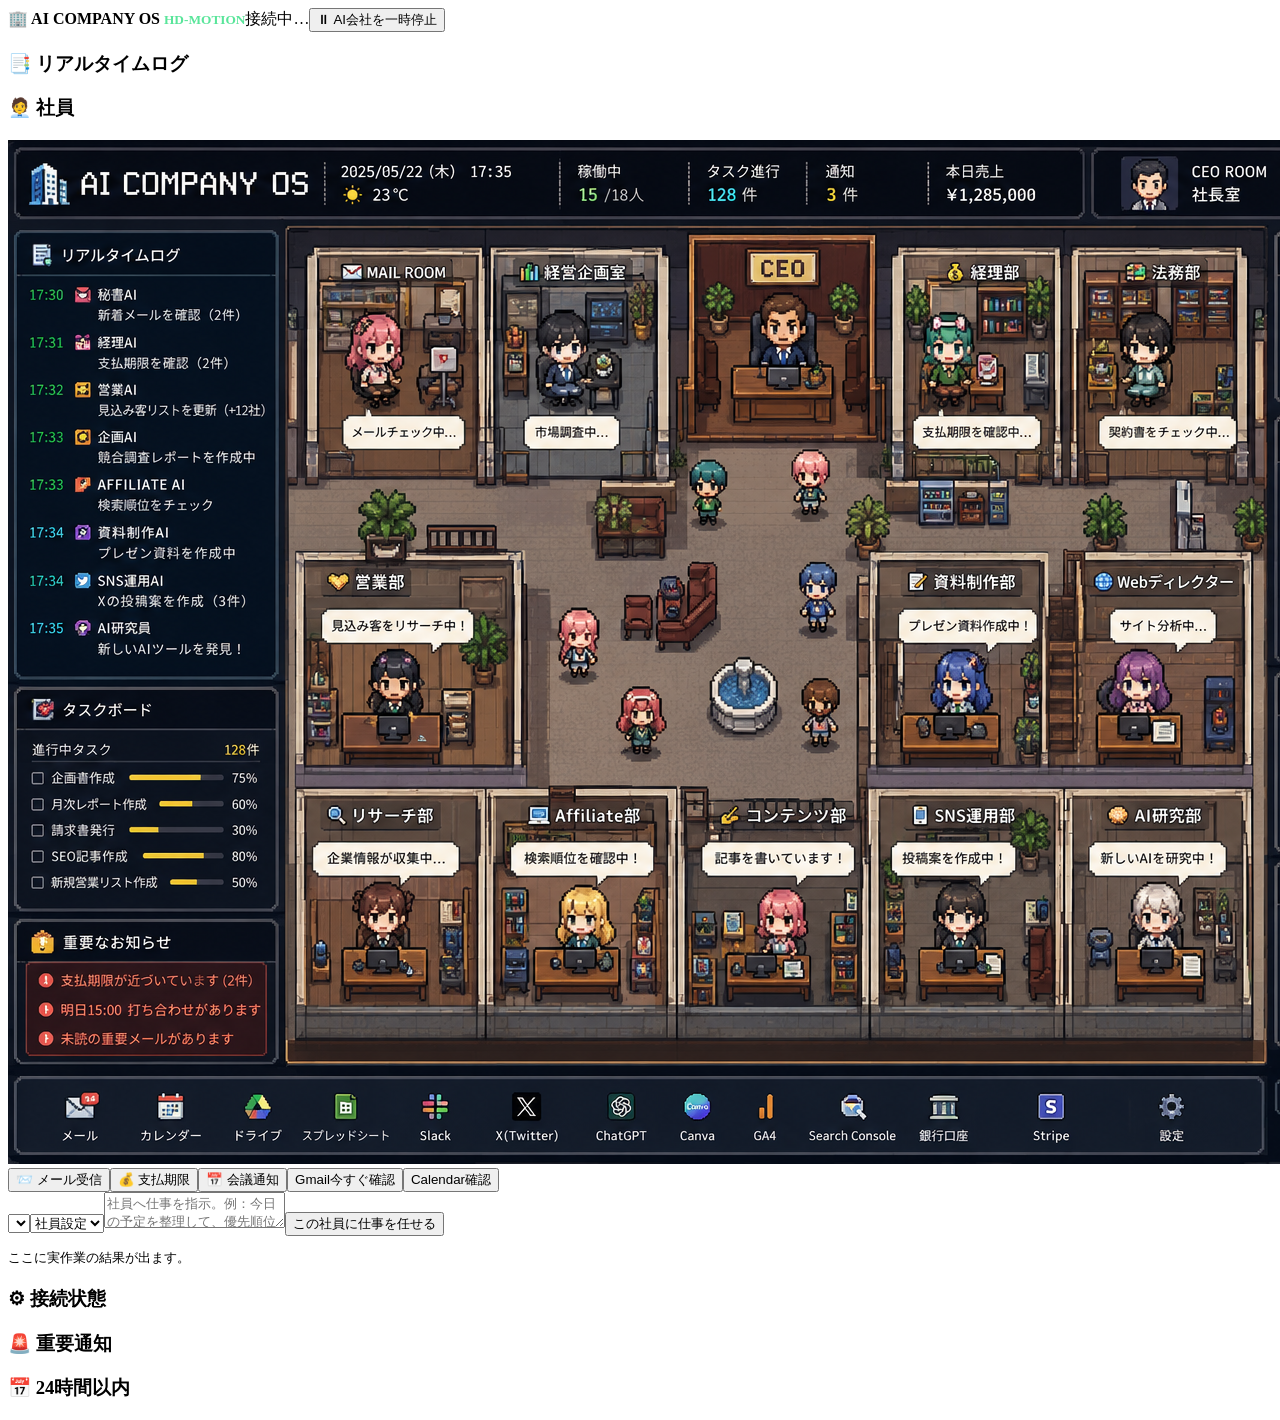
==== web/index.html @ 179be79c "Initial Virtual Company baseline" ====
<!doctype html><html lang="ja"><head><meta charset="utf-8"><meta name="viewport" content="width=device-width,initial-scale=1"><title>AI COMPANY OS</title><link rel="stylesheet" href="/static/styles.css?v=HDMOTION-1905"></head><body><div class="top"><b>🏢 AI COMPANY OS <small style="color:#59e59a">HD-MOTION</small></b><span id="clock"></span><span id="conn">接続中…</span><button id="pause">⏸ AI会社を一時停止</button></div><div class="layout"><aside><h3>📑 リアルタイムログ</h3><div id="logs"></div><h3>🧑‍💼 社員</h3><div id="selected"></div><div id="alist"></div></aside><main><div id="office" class="office"><img src="/assets/concept_v2.png" class="concept"><div id="sprites"></div></div><div class="actions"><button data-sim="mail">📨 メール受信</button><button data-sim="accounting">💰 支払期限</button><button data-sim="meeting">📅 会議通知</button><button id="gmail">Gmail今すぐ確認</button><button id="calendar">Calendar確認</button></div><section class="taskbox"><select id="agent"></select><select id="provider"><option value="">社員設定</option><option value="openai">GPT</option><option value="claude">Claude</option></select><textarea id="prompt" placeholder="社員へ仕事を指示。例：今日の予定を整理して、優先順位を付けて"></textarea><button id="runTask">この社員に仕事を任せる</button><pre id="result">ここに実作業の結果が出ます。</pre></section></main><aside><h3>⚙ 接続状態</h3><div id="status"></div><h3>🚨 重要通知</h3><div id="alerts"></div><h3>📅 24時間以内</h3><div id="cal"></div></aside></div><script src="/static/app.js?v=HDMOTION-1905"></script></body></html>
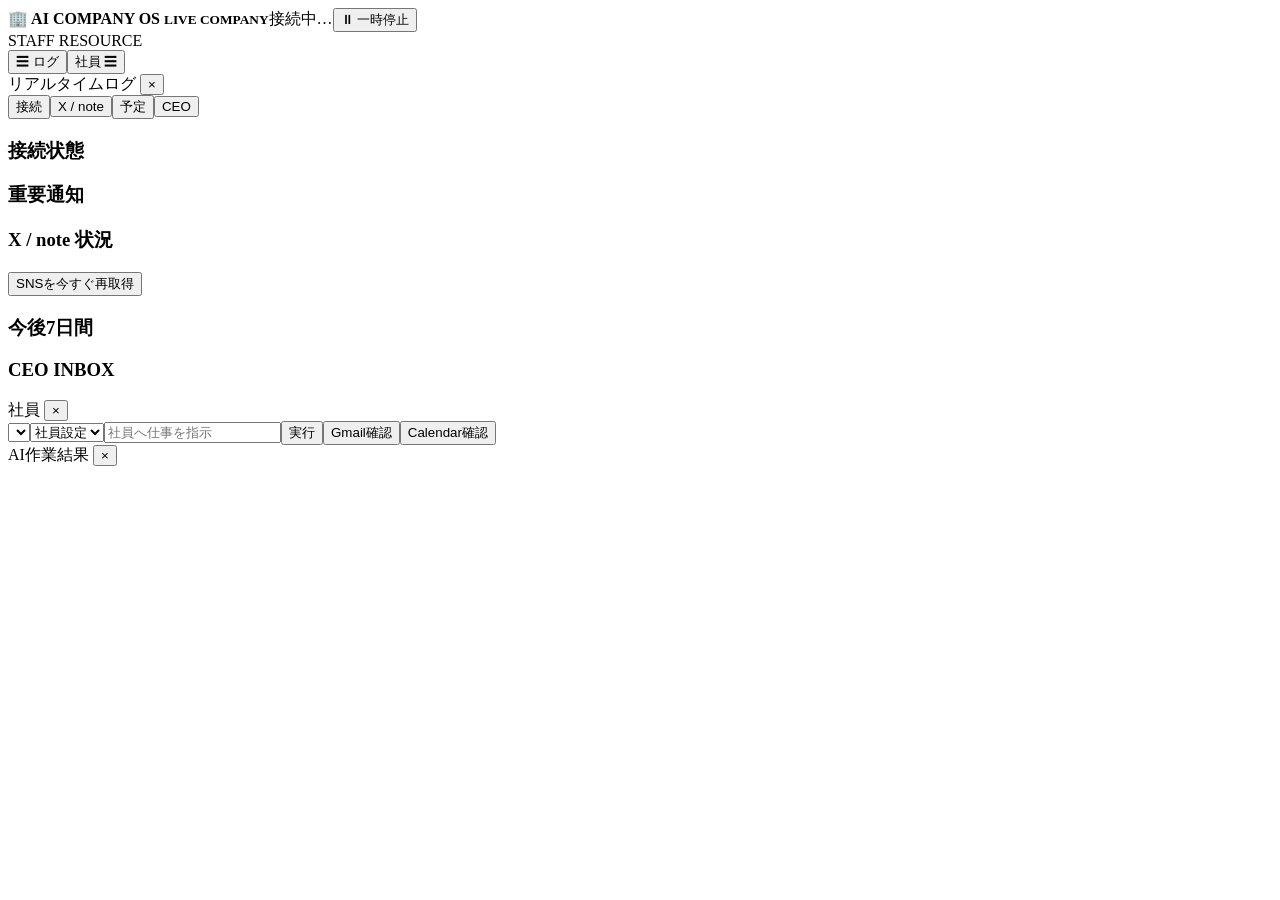
==== commit 33180131: "Replace dashboard with single-screen drawer UI" ====
--- a/web/index.html
+++ b/web/index.html
@@ -1 +1 @@
-<!doctype html><html lang="ja"><head><meta charset="utf-8"><meta name="viewport" content="width=device-width,initial-scale=1"><title>AI COMPANY OS</title><link rel="stylesheet" href="/static/styles.css?v=HDMOTION-1905"></head><body><div class="top"><b>🏢 AI COMPANY OS <small style="color:#59e59a">HD-MOTION</small></b><span id="clock"></span><span id="conn">接続中…</span><button id="pause">⏸ AI会社を一時停止</button></div><div class="layout"><aside><h3>📑 リアルタイムログ</h3><div id="logs"></div><h3>🧑‍💼 社員</h3><div id="selected"></div><div id="alist"></div></aside><main><div id="office" class="office"><img src="/assets/concept_v2.png" class="concept"><div id="sprites"></div></div><div class="actions"><button data-sim="mail">📨 メール受信</button><button data-sim="accounting">💰 支払期限</button><button data-sim="meeting">📅 会議通知</button><button id="gmail">Gmail今すぐ確認</button><button id="calendar">Calendar確認</button></div><section class="taskbox"><select id="agent"></select><select id="provider"><option value="">社員設定</option><option value="openai">GPT</option><option value="claude">Claude</option></select><textarea id="prompt" placeholder="社員へ仕事を指示。例：今日の予定を整理して、優先順位を付けて"></textarea><button id="runTask">この社員に仕事を任せる</button><pre id="result">ここに実作業の結果が出ます。</pre></section></main><aside><h3>⚙ 接続状態</h3><div id="status"></div><h3>🚨 重要通知</h3><div id="alerts"></div><h3>📅 24時間以内</h3><div id="cal"></div></aside></div><script src="/static/app.js?v=HDMOTION-1905"></script></body></html>
+<!doctype html><html lang="ja"><head><meta charset="utf-8"><meta name="viewport" content="width=device-width,initial-scale=1"><title>AI COMPANY OS</title><link rel="stylesheet" href="/static/styles.css?v=DASHBOARD-RIG-20260903-1612"></head><body><header class="top"><b>🏢 AI COMPANY OS <small>LIVE COMPANY</small></b><span id="clock"></span><span id="conn">接続中…</span><button id="pause">⏸ 一時停止</button></header><section class="resourceStrip"><div class="resourceTitle">STAFF RESOURCE</div><div id="resources" class="resourceCards"></div></section><div class="workspace"><button class="edge left" id="toggleLogs">☰ ログ</button><button class="edge right" id="toggleStaff">社員 ☰</button><aside id="logDrawer" class="drawer leftDrawer"><div class="drawerHead">リアルタイムログ <button data-close="logDrawer">×</button></div><div id="logs"></div></aside><main class="officeWrap"><div id="office" class="office"><div id="sprites"></div></div></main><aside class="inspector"><nav class="tabs"><button data-tab="connections" class="active">接続</button><button data-tab="social">X / note</button><button data-tab="calendar">予定</button><button data-tab="ceo">CEO</button></nav><section id="tab-connections" class="tabPane active"><h3>接続状態</h3><div id="status"></div><h3>重要通知</h3><div id="alerts"></div></section><section id="tab-social" class="tabPane"><h3>X / note 状況</h3><div id="social"></div><button id="socialRefresh">SNSを今すぐ再取得</button></section><section id="tab-calendar" class="tabPane"><h3>今後7日間</h3><div id="cal"></div></section><section id="tab-ceo" class="tabPane"><h3>CEO INBOX</h3><div id="ceoInbox"></div></section></aside><aside id="staffDrawer" class="drawer rightDrawer"><div class="drawerHead">社員 <button data-close="staffDrawer">×</button></div><div id="selected"></div><div id="alist"></div></aside></div><footer class="commandBar"><select id="agent"></select><select id="provider"><option value="">社員設定</option><option value="openai">GPT</option><option value="claude">Claude</option></select><input id="prompt" placeholder="社員へ仕事を指示"><button id="runTask">実行</button><button id="gmail">Gmail確認</button><button id="calendarBtn">Calendar確認</button></footer><div id="resultModal" class="modal"><div class="modalBox"><div class="modalHead">AI作業結果 <button id="closeResult">×</button></div><pre id="result"></pre></div></div><script src="/static/app.js?v=DASHBOARD-RIG-20260903-1612"></script></body></html>
